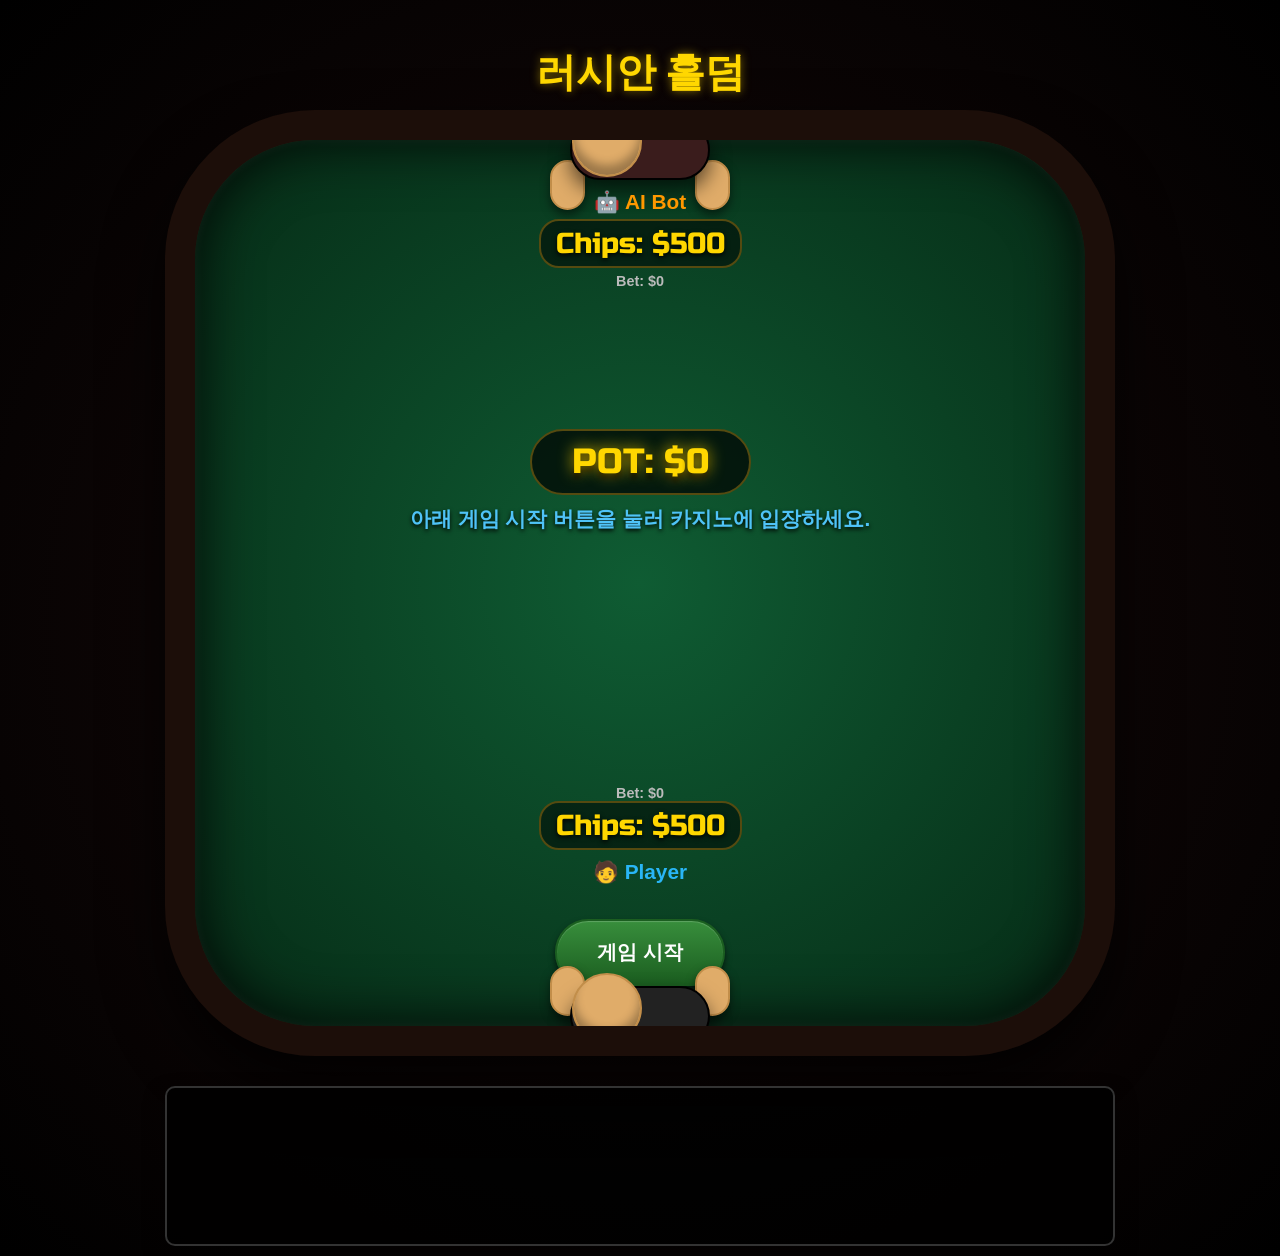
==== 러시안 홀덤(반응형 웹버전).html @ 7870bce5 "반응형 웹으로 전면 수정 반응형 웹으로 전면 수정" ====
<!DOCTYPE html>
<html lang="ko">
<head>
    <meta charset="UTF-8">
    <meta name="viewport" content="width=device-width, initial-scale=1.0, maximum-scale=1.0, user-scalable=no">
    <title>러시안 홀덤</title>
    <style>
        @import url('https://fonts.googleapis.com/css2?family=Playfair+Display:ital,wght@0,700;1,700&display=swap');
        @import url('https://fonts.googleapis.com/css2?family=Russo+One&display=swap');

        * { box-sizing: border-box; }
        body { font-family: 'Malgun Gothic', sans-serif; background: radial-gradient(circle at center, #1a0b0b 0%, #000000 100%); color: white; text-align: center; margin: 0; padding: 10px; user-select: none; overflow-x: hidden; transition: background 1s ease; }
        h2 { color: #ffd700; margin-bottom: 10px; font-family: 'Playfair Display', serif; font-size: 2.5rem; text-shadow: 0 0 10px rgba(255, 215, 0, 0.5); z-index: 10; position: relative; }
        
        .table-container { position: relative; width: 100%; max-width: 950px; margin: 0 auto; perspective: 1200px; }
        .table { background: radial-gradient(ellipse at center, #0f5c33 0%, #062b16 100%); border-radius: 150px; border: 30px solid #1c0e09; padding: 40px 15px; box-shadow: 0 30px 60px rgba(0,0,0,0.8), inset 0 0 60px rgba(0,0,0,0.9), inset 0 0 10px rgba(255,255,255,0.1); position: relative; transition: all 1s ease; z-index: 1; overflow: hidden; width: 100%; }
        .table.execution-mode { filter: brightness(0.4) sepia(0.5) hue-rotate(-30deg); box-shadow: inset 0 0 150px #000; }

        .avatar-wrap { position: absolute; left: 50%; transform: translateX(-50%); display: flex; flex-direction: column; align-items: center; z-index: 5; pointer-events: none; }
        .ai-wrap { top: -20px; }
        .player-wrap { bottom: -20px; }
        .shoulders { width: 140px; height: 60px; border-radius: 70px; background: #222; border: 2px solid #000; box-shadow: 0 10px 20px rgba(0,0,0,0.6); position: relative; z-index: 1; }
        .head { width: 70px; height: 70px; border-radius: 50%; background: #e0ac69; border: 2px solid #c28e4a; box-shadow: inset 0 -10px 10px rgba(0,0,0,0.3); position: absolute; top: -15px; z-index: 2; }
        .ai-wrap .shoulders { background: #3a1c1c; }
        
        .hands-container { display: flex; justify-content: space-between; width: 180px; position: absolute; top: 40px; }
        .player-wrap .hands-container { top: -20px; }
        .hand { width: 35px; height: 50px; border-radius: 20px; background: #e0ac69; border: 2px solid #c28e4a; box-shadow: 0 5px 10px rgba(0,0,0,0.5); transition: transform 0.3s cubic-bezier(0.175, 0.885, 0.32, 1.275); }
        .ai-wrap .hand.acting { transform: translateY(40px) scale(1.1); }
        .player-wrap .hand.acting { transform: translateY(-40px) scale(1.1); }

        .cards-area { display: flex; justify-content: center; gap: 10px; margin: 5px 0; min-height: 105px; z-index: 10; position: relative; flex-wrap: wrap; }
        .card { background: #fff; border-radius: 8px; width: 75px; height: 105px; display: flex; align-items: center; justify-content: center; font-size: 30px; font-weight: bold; box-shadow: 3px 5px 15px rgba(0,0,0,0.6); border: 1px solid #ccc; animation: dealCard 0.4s cubic-bezier(0.175, 0.885, 0.32, 1.275) forwards; opacity: 0; transform: translateY(-50px) rotateY(180deg) scale(0.5); }
        @keyframes dealCard { to { opacity: 1; transform: translateY(0) rotateY(0deg) scale(1); } }
        .card.hidden { background: repeating-linear-gradient(45deg, #7b1313, #7b1313 10px, #9b1919 10px, #9b1919 20px); border: 2px solid #fff; color: transparent; box-shadow: inset 0 0 20px rgba(0,0,0,0.5), 3px 5px 15px rgba(0,0,0,0.6); }
        .red { color: #d32f2f; } .black { color: #111; }
        
        .info-panel { padding: 10px; border-radius: 15px; margin-bottom: 5px; position: relative; z-index: 10; }
        
        /* 칩 강조 스타일 */
        .chip-display { font-family: 'Russo One', sans-serif; font-size: 1.8rem; color: #ffd700; text-shadow: 0 2px 5px #000; background: rgba(0,0,0,0.5); padding: 5px 15px; border-radius: 20px; border: 2px solid #554a10; display: inline-block; margin-bottom: 5px; }
        
        .pot-area { font-size: 35px; font-family: 'Russo One', sans-serif; color: #ffd700; margin: 10px 0; text-shadow: 0 0 15px rgba(255, 215, 0, 0.8), 0 5px 5px #000; background: rgba(0,0,0,0.7); display: inline-block; padding: 10px 40px; border-radius: 50px; border: 2px solid #554a10; z-index: 10; position: relative; }
        .status-msg { font-size: 1.3rem; color: #4fc3f7; font-weight: bold; min-height: 30px; margin-bottom: 15px; text-shadow: 0 2px 4px #000; position: relative; z-index: 10; word-break: keep-all; }
        
        .controls { margin-top: 20px; display: none; position: relative; z-index: 10; width: 100%; }
        .controls-inner { display: flex; justify-content: center; align-items: center; flex-wrap: wrap; gap: 8px; max-width: 500px; margin: 0 auto; }
        button { padding: 12px 20px; font-size: 16px; cursor: pointer; background: linear-gradient(180deg, #444, #222); color: white; border: 2px solid #111; border-radius: 8px; font-weight: bold; box-shadow: 0 4px 6px rgba(0,0,0,0.6), inset 0 1px 1px rgba(255,255,255,0.2); transition: all 0.1s; }
        button:hover:not(:disabled) { transform: translateY(-2px); filter: brightness(1.2); }
        button:disabled { opacity: 0.3; cursor: not-allowed; }
        #btn-call { background: linear-gradient(180deg, #1976d2, #0d47a1); border-color: #0d47a1; } #btn-raise { background: linear-gradient(180deg, #f57c00, #e65100); border-color: #e65100; } #btn-fold { background: linear-gradient(180deg, #d32f2f, #b71c1c); border-color: #b71c1c; }
        #btn-next { background: linear-gradient(180deg, #388e3c, #1b5e20); border-color: #1b5e20; padding: 18px 40px; font-size: 20px; margin-top: 20px; display: inline-block; border-radius: 50px; text-transform: uppercase; animation: pulse 1.5s infinite; }
        @keyframes pulse { 0% { box-shadow: 0 0 0 0 rgba(56, 142, 60, 0.7); } 70% { box-shadow: 0 0 0 20px rgba(56, 142, 60, 0); } 100% { box-shadow: 0 0 0 0 rgba(56, 142, 60, 0); } }
        input[type="number"] { padding: 12px; font-size: 16px; width: 100px; border-radius: 8px; border: 2px solid #555; background: #222; color: #ffd700; text-align: center; font-family: 'Russo One', sans-serif; }
        
        .action-popup { position: absolute; left: 50%; top: 50%; transform: translate(-50%, -50%); font-family: 'Russo One', sans-serif; font-size: 3.5rem; font-weight: 900; text-transform: uppercase; text-shadow: 3px 3px 0 #000, -1px -1px 0 #000, 1px -1px 0 #000, -1px 1px 0 #000, 1px 1px 0 #000, 0 0 30px currentColor; pointer-events: none; z-index: 100; animation: popAction 1.2s forwards cubic-bezier(0.175, 0.885, 0.32, 1.275); opacity: 0; width: 100%; }
        @keyframes popAction { 0% { opacity: 0; transform: translate(-50%, -10px) scale(0.3); } 20% { opacity: 1; transform: translate(-50%, -50%) scale(1.1); } 80% { opacity: 1; transform: translate(-50%, -50%) scale(1); } 100% { opacity: 0; transform: translate(-50%, -80px) scale(0.8); } }

        #log { background: rgba(0,0,0,0.85); color: #ddd; height: 160px; overflow-y: auto; text-align: left; padding: 15px; border-radius: 10px; margin-top: 30px; font-family: monospace; max-width: 950px; width: 100%; margin-left: auto; margin-right: auto; border: 2px solid #333; box-shadow: 0 10px 20px rgba(0,0,0,0.5); position: relative; z-index: 10;}
        .log-ai { color: #ff9800; } .log-player { color: #29b6f6; } .log-sys { color: #81c784; } .log-death { color: #d32f2f; font-weight: bold; }

        .moving-chip { position: fixed; width: 35px; height: 35px; background: radial-gradient(circle, #ffd700, #b8860b); border: 4px dashed #fff; border-radius: 50%; box-shadow: 0 5px 10px rgba(0,0,0,0.5); z-index: 1000; transition: all 0.5s ease-out; pointer-events: none; }

        .gun-wrapper { display: none; position: absolute; left: 50%; top: 50%; width: 60px; height: 180px; margin-left: -30px; margin-top: -90px; z-index: 50; transition: transform 1s ease; pointer-events: none; }
        .gun-body { width: 30px; height: 120px; background: linear-gradient(90deg, #444, #777, #444); position: absolute; bottom: 0; left: 15px; border-radius: 5px; box-shadow: 0 10px 20px rgba(0,0,0,0.8); }
        .gun-barrel { width: 14px; height: 90px; background: linear-gradient(90deg, #222, #555, #222); position: absolute; bottom: 110px; left: 23px; border-radius: 3px; border-top: 3px solid #111; }
        .gun-cylinder { width: 40px; height: 35px; background: #333; position: absolute; bottom: 65px; left: 10px; border-radius: 8px; box-shadow: inset 0 0 10px #000; }
        
        .gun-recoil { animation: recoilAnim 0.15s ease-out; }
        @keyframes recoilAnim { 0% { transform: translateY(0); } 30% { transform: translateY(40px); } 100% { transform: translateY(0); } }
        
        .blood-splatter { display: none; position: absolute; width: 300px; height: 300px; left: 50%; transform: translate(-50%, -50%); background: radial-gradient(circle, #8a0303 0%, rgba(138,3,3,0.8) 40%, transparent 70%); z-index: 6; opacity: 0; mix-blend-mode: multiply; border-radius: 50%; pointer-events: none; }
        .splatter-anim { display: block; animation: splatter 3s forwards; }
        @keyframes splatter { 0% { opacity: 1; transform: translate(-50%, -50%) scale(0.1); } 10% { opacity: 0.9; transform: translate(-50%, -50%) scale(1.2); } 100% { opacity: 0.6; transform: translate(-50%, -50%) scale(1.3); } }

        #execution-ui { display: none; position: fixed; top: 0; left: 0; width: 100vw; height: 100vh; background: rgba(0, 0, 0, 0.4); z-index: 2000; flex-direction: column; align-items: center; justify-content: center; pointer-events: none; padding: 20px; text-align: center; }
        .execution-title { font-family: 'Russo One', sans-serif; font-size: 4rem; color: #d32f2f; text-shadow: 0 0 30px red, 0 0 10px #000; margin-bottom: 10px; letter-spacing: 5px; animation: heartbeat 1s infinite alternate; }
        @keyframes heartbeat { from { transform: scale(1); } to { transform: scale(1.05); } }
        .cylinder-display { display: flex; gap: 10px; margin: 30px 0; }
        .chamber { width: 40px; height: 40px; border-radius: 50%; border: 3px solid #777; background: #222; box-shadow: 0 5px 10px #000;}
        .chamber.spent { background: #550000; border-color: #d32f2f; position: relative; }
        .chamber.spent::after { content: 'X'; position: absolute; top: 50%; left: 50%; transform: translate(-50%, -50%); color: #d32f2f; font-weight: bold; font-size: 1.5rem; }
        .prob-text { font-size: 2rem; color: #fff; margin-bottom: 30px; text-shadow: 0 2px 5px #000; }
        #btn-trigger { pointer-events: auto; background: #d32f2f; border: 3px solid #ff0000; padding: 15px 40px; font-size: 1.8rem; box-shadow: 0 0 30px rgba(255,0,0,0.8); cursor: crosshair; border-radius: 15px; width: 90%; max-width: 400px; }
        #btn-trigger:hover { filter: brightness(1.5); box-shadow: 0 0 60px rgba(255,0,0,1); transform: scale(1.05); }

        .red-flash { animation: flashRed 1.5s forwards; }
        @keyframes flashRed { 0% { background-color: #ff0000; filter: contrast(200%) brightness(200%); } 100% { background-color: #000000; filter: contrast(100%) brightness(100%); } }

        /* ================= 반응형 미디어 쿼리 ================= */
        @media screen and (max-width: 768px) {
            h2 { font-size: 2rem; margin-bottom: 5px; }
            .table { border-width: 15px; border-radius: 60px; padding: 30px 10px; }
            .shoulders { width: 100px; height: 40px; }
            .head { width: 50px; height: 50px; top: -10px; }
            .hands-container { width: 130px; }
            .hand { width: 28px; height: 40px; }
            .ai-wrap .hand.acting { transform: translateY(25px) scale(1.1); }
            .player-wrap .hand.acting { transform: translateY(-25px) scale(1.1); }

            .card { width: 55px; height: 80px; font-size: 22px; }
            .cards-area { min-height: 80px; gap: 6px; }
            .chip-display { font-size: 1.4rem; padding: 4px 12px; }
            .pot-area { font-size: 24px; padding: 8px 25px; margin: 5px 0; }
            .status-msg { font-size: 1.1rem; }
            .action-popup { font-size: 2.5rem; }
            
            button { padding: 10px 14px; font-size: 14px; }
            input[type="number"] { width: 80px; padding: 10px; font-size: 14px; }
            #btn-next { font-size: 18px; padding: 14px 30px; }
            
            .execution-title { font-size: 2.8rem; }
            .prob-text { font-size: 1.5rem; }
            #btn-trigger { font-size: 1.4rem; padding: 12px 20px; }
        }

        @media screen and (max-width: 480px) {
            body { padding: 5px; }
            .table { border-width: 10px; border-radius: 40px; padding: 25px 5px; }
            .card { width: 45px; height: 68px; font-size: 18px; border-radius: 4px; }
            .cards-area { min-height: 70px; gap: 4px; }
            .pot-area { font-size: 20px; padding: 6px 18px; }
            
            /* 소형 모바일 컨트롤 영역 줄바꿈 최적화 */
            .controls-inner { flex-direction: row; gap: 5px; }
            .controls-inner > button { flex: 1 1 40%; }
            .controls-inner > input[type="number"] { flex: 1 1 35%; }
            #btn-raise { flex: 1 1 50%; }
        }
    </style>
</head>
<body>

<h2>러시안 홀덤</h2>

<div class="table-container">
    <div class="table" id="game-table">
        
        <div class="avatar-wrap ai-wrap" id="ai-avatar">
            <div class="hands-container">
                <div class="hand left-hand" id="ai-hand-l"></div>
                <div class="hand right-hand" id="ai-hand-r"></div>
            </div>
            <div class="shoulders">
                <div class="head"></div>
            </div>
        </div>

        <div class="info-panel" id="ai-panel">
            <h3 style="margin:0 0 5px 0; color:#ff9800; font-size:1.3rem;">🤖 AI Bot</h3>
            <div class="chip-display">Chips: $<span id="ai-chips">500</span></div>
            <div style="color: #bbb; font-size: 0.9rem; font-weight: bold;">Bet: $<span id="ai-bet">0</span></div>
            <div class="cards-area" id="ai-cards"></div>
        </div>

        <div class="pot-area" id="pot-display">POT: $<span id="pot">0</span></div>
        <div class="status-msg" id="status-msg">아래 게임 시작 버튼을 눌러 카지노에 입장하세요.</div>

        <div class="info-panel" style="background: transparent; border:none; box-shadow:none; padding:0;">
            <div class="cards-area" id="community-cards"></div>
        </div>

        <div class="info-panel" id="player-panel">
            <div class="cards-area" id="player-cards"></div>
            <div style="color: #bbb; font-size: 0.9rem; font-weight: bold;">Bet: $<span id="player-bet">0</span></div>
            <div class="chip-display">Chips: $<span id="player-chips">500</span></div>
            <h3 style="margin:5px 0 0 0; color:#29b6f6; font-size:1.3rem;">🧑 Player</h3>
        </div>

        <div class="avatar-wrap player-wrap" id="player-avatar">
            <div class="shoulders">
                <div class="head"></div>
            </div>
            <div class="hands-container">
                <div class="hand left-hand" id="player-hand-l"></div>
                <div class="hand right-hand" id="player-hand-r"></div>
            </div>
        </div>

        <!-- 처형 도구 -->
        <div class="gun-wrapper" id="gun-visual">
            <div class="gun-barrel"></div>
            <div class="gun-cylinder"></div>
            <div class="gun-body"></div>
        </div>
        
        <div class="blood-splatter top" id="blood-ai" style="top: 10%;"></div>
        <div class="blood-splatter bottom" id="blood-player" style="top: 90%;"></div>

        <div class="controls" id="controls">
            <div class="controls-inner">
                <button id="btn-fold" onclick="playerAction('fold')">FOLD</button>
                <button id="btn-call" onclick="playerAction('call')">CHECK/CALL</button>
                <input type="number" id="raise-amount" value="50" step="10">
                <button id="btn-raise" onclick="playerAction('raise')">RAISE</button>
            </div>
        </div>
        
        <button id="btn-next" onclick="startHand()">게임 시작</button>
    </div>
</div>

<div id="log"></div>

<div id="execution-ui">
    <div class="execution-title">EXECUTION</div>
    <div style="color: #ddd; font-size: 1.2rem; font-weight:bold; margin-bottom: 20px;" id="exec-target-msg">패자를 향해 총구가 돌아갑니다.</div>
    <div class="cylinder-display" id="cylinder-ui"></div>
    <div class="prob-text" id="prob-ui">사형 확률: 16.7% (1/6)</div>
    <button id="btn-trigger" onclick="pullTrigger()">격발 (PULL TRIGGER)</button>
</div>

<script>
    const AudioContext = window.AudioContext || window.webkitAudioContext;
    let audioCtx;
    function initAudio() { if (!audioCtx) audioCtx = new AudioContext(); if (audioCtx.state === 'suspended') audioCtx.resume(); }
    
    function playTone(freq, type, duration, vol, delay=0) {
        if (!audioCtx) return;
        setTimeout(() => {
            let osc = audioCtx.createOscillator(); let gain = audioCtx.createGain();
            osc.type = type; osc.frequency.setValueAtTime(freq, audioCtx.currentTime);
            gain.gain.setValueAtTime(vol, audioCtx.currentTime); gain.gain.exponentialRampToValueAtTime(0.01, audioCtx.currentTime + duration);
            osc.connect(gain); gain.connect(audioCtx.destination);
            osc.start(); osc.stop(audioCtx.currentTime + duration);
        }, delay);
    }
    
    function sfxRealisticGunshot() {
        if (!audioCtx) return;
        const time = audioCtx.currentTime;
        const bufferSize = audioCtx.sampleRate * 2.0; 
        const buffer = audioCtx.createBuffer(1, bufferSize, audioCtx.sampleRate);
        const data = buffer.getChannelData(0);
        for (let i = 0; i < bufferSize; i++) { data[i] = Math.random() * 2 - 1; } 
        
        const noiseSource = audioCtx.createBufferSource();
        noiseSource.buffer = buffer;
        const filter = audioCtx.createBiquadFilter();
        filter.type = 'lowpass';
        filter.frequency.setValueAtTime(1000, time);
        filter.frequency.exponentialRampToValueAtTime(100, time + 0.5); 
        const gainNode = audioCtx.createGain();
        gainNode.gain.setValueAtTime(1.5, time);
        gainNode.gain.exponentialRampToValueAtTime(0.01, time + 0.4);
        noiseSource.connect(filter); filter.connect(gainNode); gainNode.connect(audioCtx.destination);
        noiseSource.start(time);

        const osc = audioCtx.createOscillator();
        osc.type = 'sine'; osc.frequency.setValueAtTime(120, time); 
        osc.frequency.exponentialRampToValueAtTime(30, time + 0.4);
        const oscGain = audioCtx.createGain();
        oscGain.gain.setValueAtTime(1.5, time);
        oscGain.gain.exponentialRampToValueAtTime(0.01, time + 0.4);
        osc.connect(oscGain); oscGain.connect(audioCtx.destination);
        osc.start(time); osc.stop(time + 0.5);
    }

    function sfxBlankClick() { 
        if (!audioCtx) return;
        let time = audioCtx.currentTime;
        let osc = audioCtx.createOscillator();
        let gain = audioCtx.createGain();
        osc.type = 'square';
        osc.frequency.setValueAtTime(3000, time);
        osc.frequency.exponentialRampToValueAtTime(100, time + 0.05);
        gain.gain.setValueAtTime(1, time);
        gain.gain.exponentialRampToValueAtTime(0.01, time + 0.05);
        osc.connect(gain); gain.connect(audioCtx.destination);
        osc.start(time); osc.stop(time + 0.05);
    } 

    function sfxCard() { playTone(300, 'triangle', 0.1, 0.2); }
    function sfxChip(times = 1) { for(let i=0; i<times; i++) { playTone(1800 + (Math.random()*400), 'sine', 0.05, 0.3, i * 60); playTone(2500 + (Math.random()*400), 'sine', 0.05, 0.1, i * 60 + 20); } }
    function sfxCheck() { playTone(150, 'square', 0.05, 0.5); playTone(150, 'square', 0.05, 0.5, 100); }
    function sfxFold() { playTone(100, 'sawtooth', 0.3, 0.3); }
    function sfxWin() { playTone(523.25, 'sine', 0.15, 0.3); playTone(659.25, 'sine', 0.15, 0.3, 150); playTone(783.99, 'sine', 0.4, 0.3, 300); }
    function sfxLose() { playTone(300, 'sawtooth', 0.3, 0.3); playTone(250, 'sawtooth', 0.3, 0.3, 200); playTone(200, 'sawtooth', 0.5, 0.3, 400); }
    
    function spawnChipAnim(who) {
        let avatar = document.getElementById(who + '-avatar');
        let pot = document.getElementById('pot-display');
        if(!avatar || !pot) return;
        
        let src = avatar.getBoundingClientRect();
        let dest = pot.getBoundingClientRect();
        
        let chip = document.createElement('div');
        chip.className = 'moving-chip';
        chip.style.left = (src.left + src.width/2 - 17 + window.scrollX) + 'px';
        chip.style.top = (src.top + src.height/2 - 17 + window.scrollY) + 'px';
        document.body.appendChild(chip);
        
        setTimeout(() => {
            chip.style.left = (dest.left + dest.width/2 - 17 + window.scrollX) + 'px';
            chip.style.top = (dest.top + dest.height/2 - 17 + window.scrollY) + 'px';
            chip.style.opacity = '0.3';
            chip.style.transform = 'scale(0.5)';
        }, 50);
        
        setTimeout(() => { chip.remove(); }, 550);
    }

    function animateHand(who) {
        let handL = document.getElementById(`${who}-hand-l`);
        let handR = document.getElementById(`${who}-hand-r`);
        if(handL && handR) {
            handL.classList.add('acting'); handR.classList.add('acting');
            setTimeout(() => {
                handL.classList.remove('acting'); handR.classList.remove('acting');
            }, 300);
        }
    }

    function spawnActionText(who, text, color) {
        let panel = document.getElementById(who + '-panel'); let popup = document.createElement('div');
        popup.className = 'action-popup'; popup.style.color = color; popup.innerText = text;
        panel.appendChild(popup); setTimeout(() => popup.remove(), 1500);
    }

    const AI_PERSONALITIES = [
        { name: 'Tight', fear: 80, bluff: 5, aggro: 20 },
        { name: 'Loose', fear: 10, bluff: 20, aggro: 40 },
        { name: 'Aggressive', fear: 20, bluff: 30, aggro: 80 },
        { name: 'Passive', fear: 50, bluff: 5, aggro: 10 },
        { name: 'Bluffer', fear: 10, bluff: 70, aggro: 60 },
        { name: 'Calling Station', fear: 0, bluff: 10, aggro: 20 }
    ];

    let aiPersonality = { aggro: 50, bluff: 20, fear: 30, type: 'Normal' };
    let playerStats = { totalHands: 0, raises: 0, folds: 0, raiseRate: 0, foldRate: 0 };

    function initAI() {
        let selected = AI_PERSONALITIES[Math.floor(Math.random() * AI_PERSONALITIES.length)];
        aiPersonality.aggro = selected.aggro;
        aiPersonality.bluff = selected.bluff;
        aiPersonality.fear = selected.fear;
        aiPersonality.type = selected.name;
    }

    function recordPlayerAction(action) {
        playerStats.totalHands++;
        if (action === 'raise') playerStats.raises++;
        if (action === 'fold') playerStats.folds++;
        playerStats.raiseRate = playerStats.raises / playerStats.totalHands;
        playerStats.foldRate = playerStats.folds / playerStats.totalHands;
    }

    const SUITS = [{s:'♠', c:'black'}, {s:'♥', c:'red'}, {s:'♦', c:'red'}, {s:'♣', c:'black'}];
    const RANKS = ['2','3','4','5','6','7','8','9','T','J','Q','K','A'];
    let deck = [], playerHand = [], aiHand = [], communityCards = [];
    let pChips = 500, aChips = 500, pot = 0;
    let pBetThisRound = 0, aBetThisRound = 0, highestBet = 0;
    let pActed = false, aActed = false;
    let currentStage = 0, isShowdown = false, handInProgress = false;
    let remainingChambers = 6; 
    let currentLoser = null;

    function log(msg, type='sys') { const d = document.getElementById('log'); d.innerHTML += `<div class="log-${type}">> ${msg}</div>`; d.scrollTop = d.scrollHeight; }

    function createDeck() {
        deck = [];
        for (let r=0; r<RANKS.length; r++) for (let s of SUITS) deck.push({ rank: RANKS[r], val: r+2, suit: s.s, color: s.c });
        for (let i=deck.length-1; i>0; i--) { const j = Math.floor(Math.random()*(i+1)); [deck[i], deck[j]] = [deck[j], deck[i]]; }
    }
    function renderCard(card, hidden=false) { if (!card) return ''; if (hidden) return `<div class="card hidden"></div>`; return `<div class="card ${card.color}">${card.rank}${card.suit}</div>`; }
    
    function updateUI() {
        document.getElementById('player-chips').innerText = pChips; document.getElementById('ai-chips').innerText = aChips;
        document.getElementById('pot').innerText = pot; document.getElementById('player-bet').innerText = pBetThisRound; document.getElementById('ai-bet').innerText = aBetThisRound;
        document.getElementById('player-cards').innerHTML = playerHand.map(c=>renderCard(c)).join('');
        document.getElementById('ai-cards').innerHTML = aiHand.map(c=>renderCard(c, !isShowdown)).join('');
        document.getElementById('community-cards').innerHTML = communityCards.map(c=>renderCard(c)).join('');
        
        let toCall = highestBet - pBetThisRound;
        let callBtn = document.getElementById('btn-call');
        callBtn.innerText = toCall > 0 ? `CALL ($${toCall})` : "CHECK";
    }
    function setStatus(msg) { document.getElementById('status-msg').innerText = msg; }
    function toggleControls(active) {
        document.getElementById('controls').style.display = active ? 'block' : 'none';
        ['btn-fold', 'btn-call', 'btn-raise', 'raise-amount'].forEach(id => document.getElementById(id).disabled = !active);
    }

    function startHand() {
        initAudio(); document.getElementById('btn-next').style.display = 'none'; document.getElementById('controls').style.display = 'block';
        initAI(); 
        createDeck(); playerHand = [deck.pop(), deck.pop()]; aiHand = [deck.pop(), deck.pop()]; communityCards = [];
        pot = 0; currentStage = 0; isShowdown = false; handInProgress = true;
        
        animateHand('player'); animateHand('ai');
        sfxCard(); log("=== NEW HAND ===", "sys");
        
        let blind = 10;
        let pBlind = Math.min(pChips, blind); let aBlind = Math.min(aChips, blind);
        pChips -= pBlind; pBetThisRound = pBlind; aChips -= aBlind; aBetThisRound = aBlind;
        pot += (pBlind + aBlind); highestBet = blind;
        spawnChipAnim('player'); spawnChipAnim('ai');

        log(`블라인드 앤티 $${blind} 징수됨.`, "sys");
        startStreet(true); 
    }

    function startStreet(isPreFlop = false) {
        if (!isPreFlop) { pBetThisRound = 0; aBetThisRound = 0; highestBet = 0; }
        pActed = false; aActed = false; updateUI(); gameLoop();
    }
    function dealCardsForNextStage() {
        sfxCard();
        if (currentStage === 0) communityCards.push(deck.pop(), deck.pop(), deck.pop());
        else if (currentStage === 1 || currentStage === 2) communityCards.push(deck.pop());
        currentStage++;
    }

    function gameLoop() {
        if (!handInProgress) return;
        updateUI();

        let roundOver = false;
        if (pActed && aActed) {
            if (pBetThisRound === aBetThisRound || (pChips === 0 && aBetThisRound === highestBet) || (aChips === 0 && pBetThisRound === highestBet) || (pChips === 0 && aChips === 0)) roundOver = true;
        }

        if (roundOver) {
            if (pBetThisRound > aBetThisRound && aChips === 0) { let excess = pBetThisRound - aBetThisRound; pChips += excess; pot -= excess; pBetThisRound -= excess; highestBet = pBetThisRound; } 
            else if (aBetThisRound > pBetThisRound && pChips === 0) { let excess = aBetThisRound - pBetThisRound; aChips += excess; pot -= excess; aBetThisRound -= excess; highestBet = aBetThisRound; }
            updateUI();

            if (pChips === 0 || aChips === 0) {
                if (!isShowdown) {
                    isShowdown = true; log("🚨 올인! 카드 오픈!", "sys"); setStatus("ALL-IN! 남은 카드를 확인합니다...");
                    toggleControls(false);
                    let delay = 500; let stagesToDeal = 4 - currentStage;
                    for(let i = 0; i < stagesToDeal; i++) { setTimeout(dealCardsForNextStage, delay); delay += 800; }
                    setTimeout(() => { updateUI(); showdown(); }, delay + 500);
                }
            } else { setStatus("다음 라운드로 넘어갑니다..."); toggleControls(false); setTimeout(nextStageCards, 800); }
            return;
        }

        if (!pActed || pBetThisRound < highestBet) {
            if (pChips === 0) { pActed = true; gameLoop(); } else { setStatus("👉 당신의 차례입니다 (Your Turn)"); toggleControls(true); }
        } else if (!aActed || aBetThisRound < highestBet) { 
            if (aChips === 0) { aActed = true; gameLoop(); } else { setStatus("🤖 AI가 고민 중입니다..."); toggleControls(false); setTimeout(aiTurn, 1200); }
        }
    }

    function executeBet(who, amount) {
        let actual = Math.min(amount, who === 'player' ? pChips : aChips);
        if(actual > 0) spawnChipAnim(who);
        
        if(who === 'player') { pChips -= actual; pBetThisRound += actual; pot += actual; if(pBetThisRound > highestBet) highestBet = pBetThisRound; } 
        else { aChips -= actual; aBetThisRound += actual; pot += actual; if(aBetThisRound > highestBet) highestBet = aBetThisRound; }
    }

    function playerAction(action) {
        recordPlayerAction(action);
        initAudio(); animateHand('player');
        let toCall = highestBet - pBetThisRound;
        
        if (action === 'fold') { spawnActionText('player', 'FOLD', '#d32f2f'); sfxFold(); log("폴드했습니다.", "player"); endHand('ai'); return; }
        else if (action === 'call') {
            if (toCall > 0) { spawnActionText('player', 'CALL', '#29b6f6'); sfxChip(2); log(`$${Math.min(toCall, pChips)} 콜.`, "player"); executeBet('player', toCall); }
            else { spawnActionText('player', 'CHECK', '#fff'); sfxCheck(); log("체크.", "player"); }
            pActed = true;
        } else if (action === 'raise') {
            let raiseAmt = parseInt(document.getElementById('raise-amount').value);
            if (isNaN(raiseAmt) || (raiseAmt < toCall + 10 && raiseAmt !== pChips)) return alert("최소 레이즈 금액을 확인해주세요!");
            if (raiseAmt > pChips) raiseAmt = pChips; 
            spawnActionText('player', 'RAISE', '#f57c00'); sfxChip(5); log(`$${raiseAmt} 레이즈!`, "player"); executeBet('player', raiseAmt);
            pActed = true; aActed = false; 
        }
        toggleControls(false); gameLoop();
    }

    function evaluateHandStrength(cards) { 
        if(cards.length === 2) { 
            let v1 = cards[0].val, v2 = cards[1].val;
            let high = Math.max(v1, v2), low = Math.min(v1, v2);
            let score = (high * 2 + low) / 42 * 35;
            if(v1 === v2) score += 35;
            if(cards[0].suit === cards[1].suit) score += 15;
            if(high - low === 1) score += 15;
            return Math.min(100, score);
        } 
        
        let res = evaluateHand(cards); 
        let baseScores = [10, 30, 50, 70, 80, 85, 90, 95, 98, 100];
        let score = baseScores[res[0]];
        score += (res[1] / 14) * (res[0] === 0 ? 15 : 8); 
        return Math.min(100, score); 
    }

    function aiTurn() {
        if (!handInProgress) return;
        animateHand('ai');
        
        let toCall = highestBet - aBetThisRound; 
        let allCards = aiHand.concat(communityCards);
        
        let myHandScore = evaluateHandStrength(allCards); 

        let boardScore = communityCards.length >= 3 ? evaluateHandStrength(communityCards) : 0;
        if (communityCards.length >= 3 && myHandScore <= boardScore + 2) {
            myHandScore *= 0.6; 
        }

        let potOdds = toCall > 0 ? toCall / (pot + toCall) : 0;
        let betPressure = potOdds * 100; 
        let stackRatio = aChips / (pChips > 0 ? pChips : 1);
        let stackBonus = stackRatio > 1.5 ? 10 : (stackRatio < 0.5 ? -10 : 0); 

        let fearPenalty = 0;
        if (pot > (aChips + pChips) * 0.3) fearPenalty = aiPersonality.fear * 0.2; 

        let adaptBonus = 0;
        if (playerStats.raiseRate > 0.4) adaptBonus += 10; 
        if (playerStats.foldRate > 0.5) aiPersonality.bluff += 5; 

        let totalScore = myHandScore - betPressure + stackBonus - fearPenalty + adaptBonus;
        
        let weights = { fold: 0, check: 0, call: 0, raise: 0 };
        if (toCall === 0) { 
            if (totalScore >= 80) weights = { check: 20, raise: 80 };
            else if (totalScore >= 50) weights = { check: 70, raise: 30 };
            else weights = { check: 90, raise: 10 };
        } else { 
            if (totalScore >= 85) weights = { fold: 0, call: 30, raise: 70 };
            else if (totalScore >= 65) weights = { fold: 5, call: 70, raise: 25 };
            else if (totalScore >= 40) weights = { fold: 45, call: 50, raise: 5 };
            else weights = { fold: 85, call: 15, raise: 0 };
        }

        let traitWeights = { fold: 0, check: 0, call: 0, raise: 0 };
        let pType = aiPersonality.type;
        
        if (toCall === 0) {
            if (pType === 'Tight') traitWeights = { check: 90, raise: 10 }; 
            else if (pType === 'Loose') traitWeights = { check: 50, raise: 50 }; 
            else if (pType === 'Aggressive') traitWeights = { check: 10, raise: 90 }; 
            else if (pType === 'Passive') traitWeights = { check: 100, raise: 0 }; 
            else if (pType === 'Bluffer') traitWeights = { check: 30, raise: 70 }; 
            else if (pType === 'Calling Station') traitWeights = { check: 100, raise: 0 };
        } else {
            if (pType === 'Tight') traitWeights = { fold: 85, call: 10, raise: 5 }; 
            else if (pType === 'Loose') traitWeights = { fold: 10, call: 70, raise: 20 };
            else if (pType === 'Aggressive') traitWeights = { fold: 5, call: 25, raise: 70 }; 
            else if (pType === 'Passive') traitWeights = { fold: 30, call: 70, raise: 0 }; 
            else if (pType === 'Bluffer') traitWeights = { fold: 30, call: 20, raise: 50 };
            else if (pType === 'Calling Station') traitWeights = { fold: 0, call: 100, raise: 0 }; 
        }

        for (let action in weights) {
            weights[action] = (weights[action] * 0.7) + (traitWeights[action] * 0.3);
        }

        let isBluffing = false;
        if (totalScore < 45 && (Math.random() * 100) < aiPersonality.bluff) {
            isBluffing = true;
            if (toCall === 0) weights = { check: 10, raise: 90 };
            else weights = { fold: 10, call: 20, raise: 70 };
        }

        let rand = Math.random() * 100;
        let decision = 'fold'; 
        let cumulative = 0;
        let totalWeight = Object.values(weights).reduce((a, b) => a + b, 0);
        
        for (let [action, weight] of Object.entries(weights)) {
            cumulative += (weight / totalWeight) * 100;
            if (rand <= cumulative) { decision = action; break; }
        }

        if (decision === 'fold') { 
            spawnActionText('ai', 'FOLD', '#d32f2f'); sfxFold(); log("AI가 폴드했습니다.", "ai"); endHand('player'); return; 
        }
        else if (decision === 'check' || (decision === 'call' && toCall === 0)) { 
            spawnActionText('ai', 'CHECK', '#fff'); sfxCheck(); log("AI: 체크.", "ai"); aActed = true; 
        }
        else if (decision === 'call') { 
            spawnActionText('ai', 'CALL', '#29b6f6'); sfxChip(2); log(`AI: $${Math.min(toCall, aChips)} 콜.`, "ai"); executeBet('ai', toCall); aActed = true; 
        }
        else if (decision === 'raise') {
            let potPercent = 0;
            if (isBluffing) potPercent = (80 + Math.floor(Math.random() * 70)) / 100;
            else if (totalScore >= 80) potPercent = (40 + Math.floor(Math.random() * 80)) / 100;
            else potPercent = (30 + Math.floor(Math.random() * 20)) / 100;
            
            let raiseAmt = toCall + Math.floor(pot * potPercent);
            raiseAmt = Math.max(raiseAmt, 20); 
            
            let actualRaise = Math.min(raiseAmt, aChips);
            if (actualRaise <= toCall) { 
                spawnActionText('ai', 'CALL', '#29b6f6'); sfxChip(2); 
                log(`AI: $${actualRaise} 콜 (올인).`, "ai"); 
                executeBet('ai', actualRaise); aActed = true; 
            } else { 
                spawnActionText('ai', 'RAISE', '#f57c00'); sfxChip(5); 
                log(`AI: $${actualRaise} 레이즈!`, "ai"); 
                executeBet('ai', actualRaise); aActed = true; pActed = false; 
            }
        }
        gameLoop();
    }

    function evaluateHand(cards) {
        let rCount = {}, sCount = {}, suitsCards = { '♠':[], '♥':[], '♦':[], '♣':[] };
        cards.forEach(c => { 
            rCount[c.val] = (rCount[c.val]||0)+1; 
            sCount[c.suit] = (sCount[c.suit]||0)+1; 
            suitsCards[c.suit].push(c.val);
        });
        
        let vals = Array.from(new Set(cards.map(c=>c.val))).sort((a,b)=>b-a); 
        let allVals = cards.map(c=>c.val).sort((a,b)=>b-a);
        
        let checkStraight = (vArr) => {
            let cons = 1, maxS = 0;
            for(let i=0; i<vArr.length-1; i++) {
                if (vArr[i] - 1 === vArr[i+1]) { 
                    cons++; 
                    if(cons === 5) { maxS = vArr[i-3]; break; }
                } else { cons = 1; }
            }
            if (maxS === 0 && vArr.includes(14) && vArr.includes(5) && vArr.includes(4) && vArr.includes(3) && vArr.includes(2)) maxS = 5; 
            return maxS;
        };

        let flushSuit = Object.keys(sCount).find(key => sCount[key] >= 5);
        let isFlush = flushSuit != null;
        let straightMax = checkStraight(vals);
        let isStraight = straightMax > 0;
        
        let straightFlushMax = 0;
        if (isFlush) straightFlushMax = checkStraight(suitsCards[flushSuit].sort((a,b)=>b-a));

        let pairs=[], threes=[], fours=[], maxR=0;
        for (let [v, c] of Object.entries(rCount)) { 
            let val = parseInt(v); if (val > maxR) maxR = val; 
            if (c===2) pairs.push(val); if(c===3) threes.push(val); if(c===4) fours.push(val); 
        }
        pairs.sort((a,b)=>b-a); threes.sort((a,b)=>b-a);
        let isFullHouse = (threes.length > 0 && pairs.length > 0) || (threes.length > 1);

        if (straightFlushMax === 14) return [9, 14, "👑 로열 스트레이트 플러쉬", allVals];
        if (straightFlushMax > 0) {
            if (straightFlushMax === 5) return [8, 5, "백스트레이트 플러쉬", allVals];
            return [8, straightFlushMax, "스트레이트 플러쉬", allVals];
        }
        if (fours.length > 0) return [7, fours[0], "포카드", allVals]; 
        if (isFullHouse) return [6, threes[0], "풀하우스", allVals];
        if (isFlush) return [5, Math.max(...suitsCards[flushSuit]), "플러쉬", allVals]; 
        if (isStraight) {
            if (straightMax === 14) return [4, 14, "⛰️ 마운틴", allVals];
            if (straightMax === 5) return [4, 5, "백스트레이트", allVals];
            return [4, straightMax, "스트레이트", allVals];
        }
        if (threes.length > 0) return [3, threes[0], "트리플", allVals]; 
        if (pairs.length >= 2) return [2, pairs[0], "투페어", allVals]; 
        if (pairs.length === 1) return [1, pairs[0], "원페어", allVals]; 
        return [0, maxR, "하이카드", allVals];
    }

    function compareHands(pRes, aRes) {
        if (pRes[0] !== aRes[0]) return pRes[0] - aRes[0];
        if (pRes[1] !== aRes[1]) return pRes[1] - aRes[1];
        for(let i=0; i<Math.min(pRes[3].length, aRes[3].length); i++) {
             if (pRes[3][i] !== aRes[3][i]) return pRes[3][i] - aRes[3][i];
        }
        return 0; 
    }

    function nextStageCards() { dealCardsForNextStage(); log(`--- ${["PRE-FLOP", "FLOP", "TURN", "RIVER", "SHOWDOWN"][currentStage]} ---`, "sys"); if (currentStage >= 4) showdown(); else startStreet(false); }
    
    function showdown() {
        isShowdown = true; toggleControls(false); updateUI(); setStatus("🏁 SHOWDOWN!"); log("=== 쇼다운 ===", "sys");
        let pRes = evaluateHand(playerHand.concat(communityCards)); let 대Res = evaluateHand(aiHand.concat(communityCards));
        log(`Player: ${pRes[2]}`, "player"); log(`AI: ${대Res[2]}`, "ai");
        
        let diff = compareHands(pRes, 대Res);
        if (diff > 0) { spawnActionText('player', 'WINNER!', '#ffd700'); sfxWin(); log(`🎉 Player 승리! 팟 $${pot} 획득!`, "sys"); pChips += pot; } 
        else if (diff < 0) { spawnActionText('ai', 'WINNER!', '#ffd700'); sfxLose(); log(`💀 AI 승리!`, "sys"); aChips += pot; } 
        else { spawnActionText('player', 'DRAW', '#fff'); log(`🤝 무승부! (키커 동일) 팟 분할.`, "sys"); pChips += Math.floor(pot/2); aChips += Math.ceil(pot/2); }
        finishHand();
    }

    function endHand(winner) {
        toggleControls(false); updateUI();
        if (winner === 'player') { spawnActionText('player', 'TAKE POT', '#ffd700'); sfxWin(); pChips += pot; } 
        else { spawnActionText('ai', 'TAKE POT', '#ffd700'); sfxLose(); aChips += pot; }
        finishHand();
    }
    
    function finishHand() {
        handInProgress = false; pot = 0; document.getElementById('controls').style.display = 'none'; updateUI();
        if (pChips <= 0 || aChips <= 0) {
            currentLoser = pChips <= 0 ? 'player' : 'ai';
            log(`🚨 ${currentLoser === 'player' ? '플레이어' : 'AI'} 파산! 누적 처형 페이즈 진입!`, "log-death");
            setTimeout(triggerExecutionPhase, 1500); return;
        }
        let btnNext = document.getElementById('btn-next'); btnNext.innerText = "다음 판 (NEXT HAND)"; btnNext.style.display = 'inline-block';
    }

    function triggerExecutionPhase() {
        initAudio(); 
        document.getElementById('game-table').classList.add('execution-mode');
        document.getElementById('execution-ui').style.display = 'flex';
        
        let gun = document.getElementById('gun-visual');
        gun.style.display = 'block';
        if (currentLoser === 'player') {
            gun.style.transform = "rotate(180deg)"; 
            document.getElementById('exec-target-msg').innerText = "플레이어(당신)를 향해 총구가 겨눠집니다.";
        } else {
            gun.style.transform = "rotate(0deg)"; 
            document.getElementById('exec-target-msg').innerText = "AI 봇을 향해 총구가 겨눠집니다.";
        }

        renderCylinder();
        let deathProb = (1 / remainingChambers) * 100;
        document.getElementById('prob-ui').innerText = `사형 확률: ${deathProb.toFixed(1)}% (1/${remainingChambers})`;
        document.getElementById('btn-trigger').style.display = 'block';
    }

    function renderCylinder() {
        let cylinderDiv = document.getElementById('cylinder-ui'); cylinderDiv.innerHTML = '';
        let spent = 6 - remainingChambers;
        for(let i = 0; i < 6; i++) {
            let chamber = document.createElement('div'); chamber.className = 'chamber' + (i < spent ? ' spent' : '');
            cylinderDiv.appendChild(chamber);
        }
    }

    function pullTrigger() {
        document.getElementById('btn-trigger').style.display = 'none';
        let isLiveBullet = Math.random() < (1 / remainingChambers);
        
        let gunWrapper = document.getElementById('gun-visual');
        gunWrapper.classList.remove('gun-recoil');
        void gunWrapper.offsetWidth; 
        gunWrapper.classList.add('gun-recoil');

        if (isLiveBullet) {
            sfxRealisticGunshot(); 
            document.body.classList.add('red-flash');
            
            let blood = document.getElementById(`blood-${currentLoser}`);
            blood.classList.add('splatter-anim');

            log(`💥 실탄 폭발! ${currentLoser === 'player' ? '당신의 사망' : 'AI 봇 처형'}... 게임 오버.`, "log-death");
            document.getElementById('exec-target-msg').innerText = "총성이 울려 퍼졌습니다. [ FATAL EXECUTION ]"; document.getElementById('exec-target-msg').style.color = "#ff0000";
            document.getElementById('prob-ui').innerText = "";
        } else {
            sfxBlankClick();
            log(`찰칵. 공탄입니다. ${currentLoser === 'player' ? '플레이어' : 'AI'} 극적 생존!`, "sys");
            document.getElementById('exec-target-msg').innerText = "찰칵... 극적으로 생존했습니다. 테이블로 복귀합니다."; document.getElementById('exec-target-msg').style.color = "#4fc3f7";
            remainingChambers -= 1; 
            
            setTimeout(() => {
                pChips = 500; aChips = 500;
                document.getElementById('execution-ui').style.display = 'none'; 
                document.getElementById('game-table').classList.remove('execution-mode');
                document.getElementById('gun-visual').style.display = 'none';
                
                let btnNext = document.getElementById('btn-next'); btnNext.innerText = "다음 판 (NEXT HAND)"; btnNext.style.display = 'inline-block';
                updateUI();
            }, 3000);
        }
    }
</script>

</body>
</html>
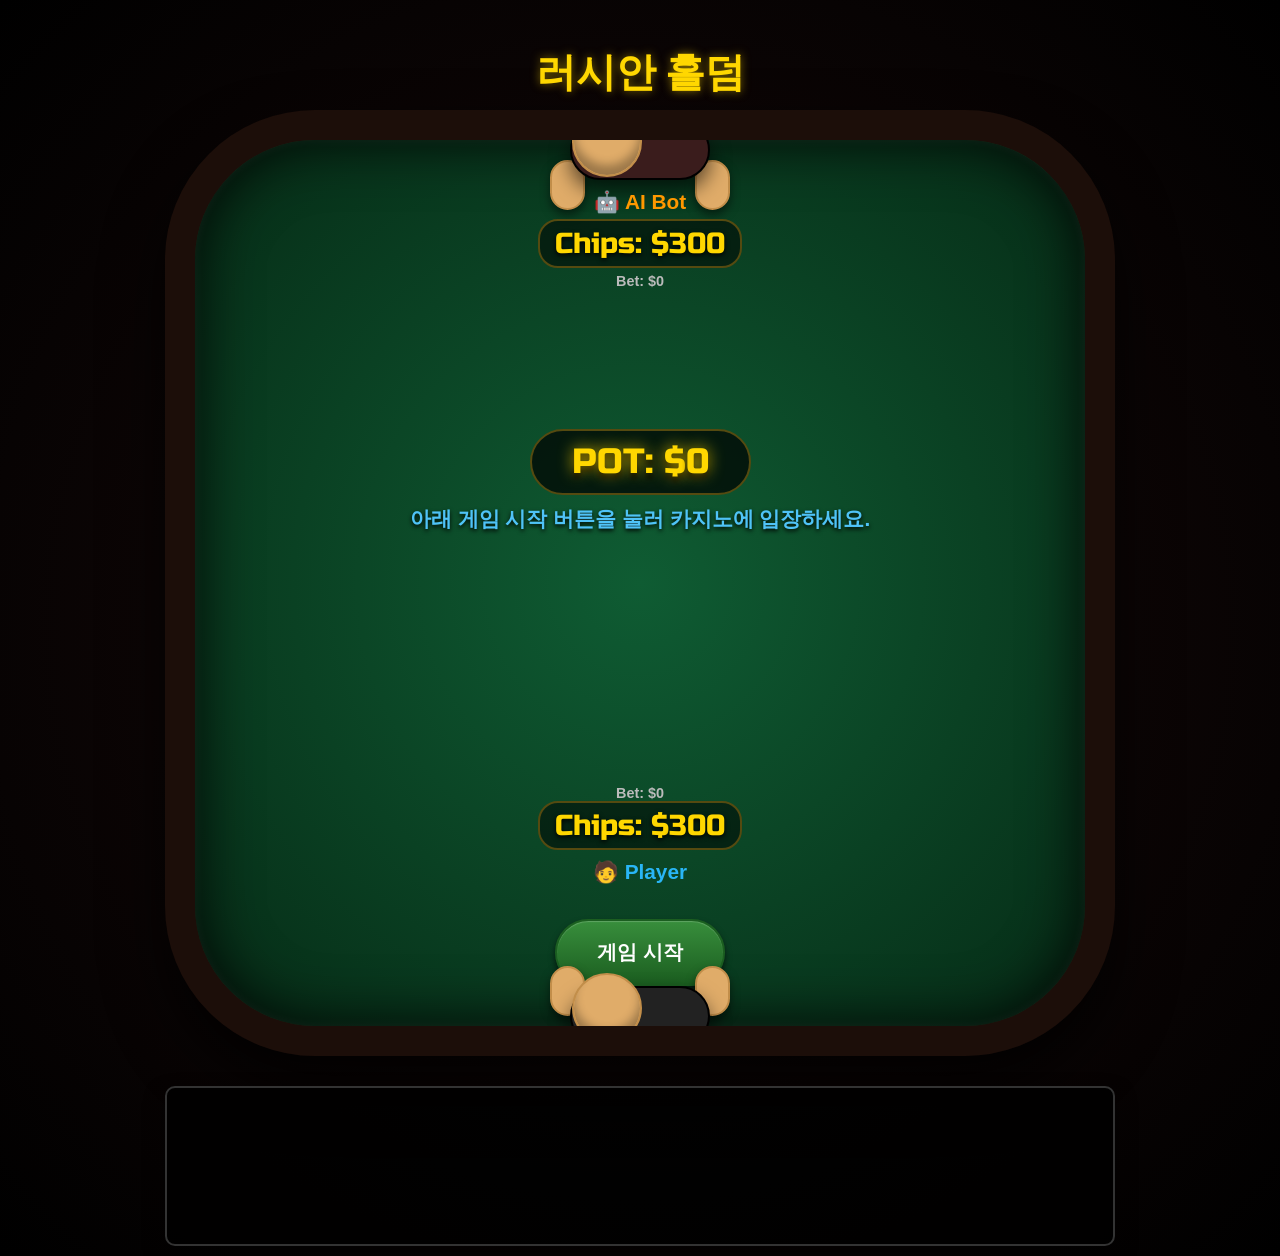
==== commit 16a93504: "러시안 홀덤 칩 300개로 조정 러시안 홀덤 칩 300개로 조정" ====
--- a/러시안 홀덤(반응형 웹버전).html
+++ b/러시안 홀덤(반응형 웹버전).html
@@ -148,7 +148,7 @@
 
         <div class="info-panel" id="ai-panel">
             <h3 style="margin:0 0 5px 0; color:#ff9800; font-size:1.3rem;">🤖 AI Bot</h3>
-            <div class="chip-display">Chips: $<span id="ai-chips">500</span></div>
+            <div class="chip-display">Chips: $<span id="ai-chips">300</span></div>
             <div style="color: #bbb; font-size: 0.9rem; font-weight: bold;">Bet: $<span id="ai-bet">0</span></div>
             <div class="cards-area" id="ai-cards"></div>
         </div>
@@ -163,7 +163,7 @@
         <div class="info-panel" id="player-panel">
             <div class="cards-area" id="player-cards"></div>
             <div style="color: #bbb; font-size: 0.9rem; font-weight: bold;">Bet: $<span id="player-bet">0</span></div>
-            <div class="chip-display">Chips: $<span id="player-chips">500</span></div>
+            <div class="chip-display">Chips: $<span id="player-chips">300</span></div>
             <h3 style="margin:5px 0 0 0; color:#29b6f6; font-size:1.3rem;">🧑 Player</h3>
         </div>
 
@@ -349,7 +349,7 @@
     const SUITS = [{s:'♠', c:'black'}, {s:'♥', c:'red'}, {s:'♦', c:'red'}, {s:'♣', c:'black'}];
     const RANKS = ['2','3','4','5','6','7','8','9','T','J','Q','K','A'];
     let deck = [], playerHand = [], aiHand = [], communityCards = [];
-    let pChips = 500, aChips = 500, pot = 0;
+    let pChips = 300, aChips = 300, pot = 0;
     let pBetThisRound = 0, aBetThisRound = 0, highestBet = 0;
     let pActed = false, aActed = false;
     let currentStage = 0, isShowdown = false, handInProgress = false;
@@ -757,7 +757,7 @@
             remainingChambers -= 1; 
             
             setTimeout(() => {
-                pChips = 500; aChips = 500;
+                pChips = 300; aChips = 300;
                 document.getElementById('execution-ui').style.display = 'none'; 
                 document.getElementById('game-table').classList.remove('execution-mode');
                 document.getElementById('gun-visual').style.display = 'none';
